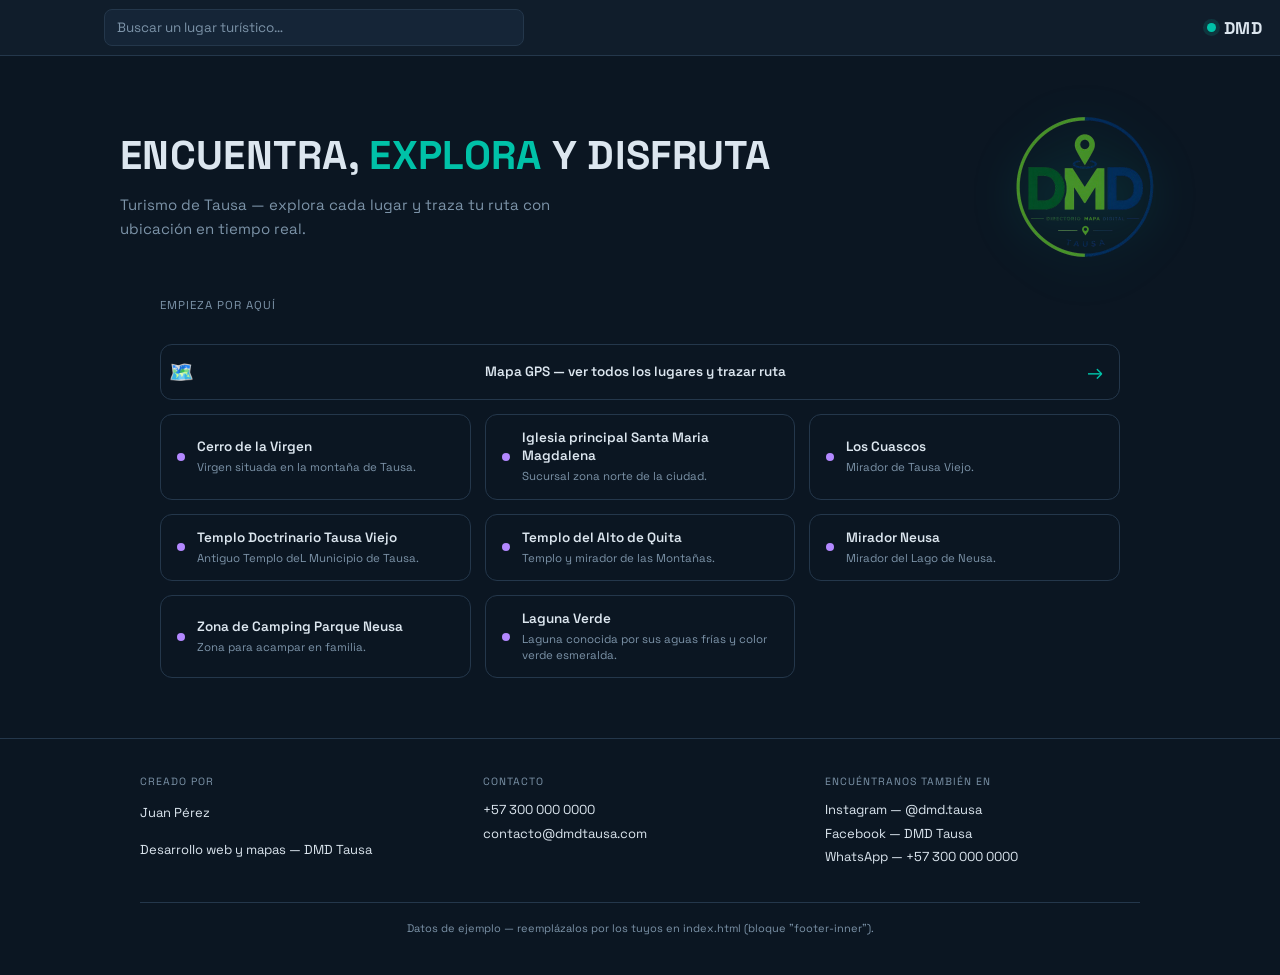
==== index.html @ 7e91a720 "Initial commit" ====
<!DOCTYPE html>
<html lang="es">
<head>
<meta charset="UTF-8">
<meta name="viewport" content="width=device-width, initial-scale=1.0">
<title>DMD — Turismo Tausa</title>
<link rel="preconnect" href="https://fonts.googleapis.com">
<link href="https://fonts.googleapis.com/css2?family=Space+Grotesk:wght@400;500;600;700;800&family=JetBrains+Mono:wght@400;500;700&display=swap" rel="stylesheet">
<link rel="stylesheet" href="site.css">
<style>
  body{ overflow-x:hidden; }

  /* ---------- HERO ---------- */
  .hero{
    max-width:1080px;
    margin:0 auto;
    padding:56px 20px 36px 20px;
    display:flex;
    align-items:center;
    justify-content:space-between;
    gap:40px;
  }
  .hero-text{ flex:1; min-width:0; }
  .hero-text h1{
    font-size:40px;
    font-weight:800;
    line-height:1.15;
    letter-spacing:0.3px;
    margin:0 0 14px 0;
  }
  .hero-text h1 .accent{ color:var(--accent); }
  .hero-text p{
    color:var(--fg-dim);
    font-size:15px;
    line-height:1.6;
    margin:0;
    max-width:480px;
  }
  .hero-logo{
    flex:0 0 auto;
    display:flex;
    align-items:center;
    justify-content:center;
  }
  .hero-logo img{
    width:150px;
    height:150px;
    object-fit:contain;
    filter:drop-shadow(0 8px 24px rgba(0,194,168,0.20));
  }

  @media (max-width: 700px){
    .hero{ flex-direction:column; text-align:center; padding-top:36px; gap:20px; }
    .hero-text p{ max-width:none; }
    .hero-text h1{ font-size:30px; }
    .hero-logo img{ width:110px; height:110px; }
  }

  /* ---------- section title ---------- */
  .section-title{
    max-width:1000px;
    margin:0 auto;
    padding:0 20px;
    font-size:11.5px;
    text-transform:uppercase;
    letter-spacing:1px;
    color:var(--fg-dim);
  }

  /* ---------- grid de botones ---------- */
  .home-grid{
    max-width:1000px;
    margin:32px auto 60px auto;
    padding:0 20px;
    display:grid;
    grid-template-columns:repeat(auto-fill, minmax(230px, 1fr));
    gap:14px;
  }

  /* botón del mapa — sin cambios de estilo */
  .map-card{
    grid-column:1 / -1;
    display:flex;
    align-items:center;
    justify-content:space-between;
    gap:16px;
    background:linear-gradient(135deg, rgba(0,194,168,0.14), rgba(62,139,255,0.10));
    border:1px solid var(--accent);
    border-radius:14px;
    padding:18px;
    text-decoration:none;
    color:var(--fg);
    transition:border-color 0.15s ease, transform 0.15s ease;
  }
  .map-card:hover{ transform:translateY(-2px); }
  .map-card .icon{
    width:44px;height:44px;
    border-radius:10px;
    background:rgba(0,194,168,0.18);
    color:var(--accent);
    display:flex;align-items:center;justify-content:center;
    font-size:20px;
    flex:0 0 auto;
  }
  .map-card .name{ font-weight:600; font-size:16px; }
  .map-card .arrow{ color:var(--accent); font-size:20px; flex:0 0 auto; }

  /* botones de lugar — más minimalistas y elegantes, nombre completo sin recortar */
  .place-card{
    display:flex;
    align-items:center;
    gap:12px;
    text-align:left;
    background:transparent;
    border:1px solid var(--line);
    border-radius:12px;
    padding:14px 16px;
    text-decoration:none;
    color:var(--fg);
    cursor:pointer;
    transition:border-color 0.15s ease, background 0.15s ease;
  }
  .place-card:hover{ border-color:var(--place); background:var(--panel); }
  .place-card .icon{
    width:8px;height:8px;
    border-radius:50%;
    background:var(--place);
    flex:0 0 auto;
  }
  .place-card .text{ min-width:0; }
  .place-card .name{
    display:block;
    font-weight:600;
    font-size:13.5px;
    line-height:1.35;
    white-space:normal;      /* nunca se corta el nombre */
    word-break:break-word;
  }
  .place-card .desc{
    display:block;
    font-size:11.5px;
    color:var(--fg-dim);
    line-height:1.4;
    margin-top:3px;
  }

  /* ---------- pie de página: contacto ---------- */
  .site-footer{
    border-top:1px solid var(--line);
    padding:36px 20px 40px 20px;
  }
  .footer-inner{
    max-width:1000px;
    margin:0 auto;
    display:grid;
    grid-template-columns:repeat(auto-fit, minmax(200px, 1fr));
    gap:28px;
  }
  .footer-block .footer-title{
    font-size:10.5px;
    text-transform:uppercase;
    letter-spacing:1px;
    color:var(--fg-dim);
    margin-bottom:10px;
  }
  .footer-block p, .footer-block a{
    font-size:13px;
    color:var(--fg);
    line-height:1.8;
    text-decoration:none;
    display:block;
  }
  .footer-block a:hover{ color:var(--accent); }
  .footer-note{
    max-width:1000px;
    margin:28px auto 0 auto;
    padding-top:18px;
    border-top:1px solid var(--line);
    font-size:11px;
    color:var(--fg-dim);
    text-align:center;
  }
</style>
</head>
<body>

<header class="site-topbar">
  <span style="width:70px;"></span>
  <div class="site-search">
    <input type="text" id="topSearchInput" placeholder="Buscar un lugar turístico…" autocomplete="off">
    <ul id="topSearchResults"></ul>
  </div>
  <div class="site-brand"><span class="dot"></span>DMD</div>
</header>

<div class="hero">
  <div class="hero-text">
    <h1>ENCUENTRA, <span class="accent">EXPLORA</span> Y DISFRUTA</h1>
    <p>Turismo de Tausa — explora cada lugar y traza tu ruta con ubicación en tiempo real.</p>
  </div>
  <div class="hero-logo">
    <img src="logo-dmd.png" alt="Logo DMD — Directorio Mapa Digital, Tausa">
  </div>
</div>

<div class="section-title">Empieza por aquí</div>
<div class="home-grid">
  <a class="place-card map-card" href="mapa.html">
    <span class="icon">🗺️</span>
    <span class="name">Mapa GPS — ver todos los lugares y trazar ruta</span>
    <span class="arrow">→</span>
  </a>

  <div id="placeCardsWrap" style="display:contents;"></div>
</div>

<footer class="site-footer">
  <div class="footer-inner">
    <div class="footer-block">
      <div class="footer-title">Creado por</div>
      <p>Juan Pérez</p>
      <p>Desarrollo web y mapas — DMD Tausa</p>
    </div>
    <div class="footer-block">
      <div class="footer-title">Contacto</div>
      <a href="tel:+573000000000">+57 300 000 0000</a>
      <a href="mailto:contacto@dmdtausa.com">contacto@dmdtausa.com</a>
    </div>
    <div class="footer-block">
      <div class="footer-title">Encuéntranos también en</div>
      <a href="https://instagram.com/dmd.tausa" target="_blank" rel="noopener">Instagram — @dmd.tausa</a>
      <a href="https://facebook.com/dmdtausa" target="_blank" rel="noopener">Facebook — DMD Tausa</a>
      <a href="https://wa.me/573000000000" target="_blank" rel="noopener">WhatsApp — +57 300 000 0000</a>
    </div>
  </div>
  <div class="footer-note">Datos de ejemplo — reemplázalos por los tuyos en index.html (bloque "footer-inner").</div>
</footer>

<script src="site-data.js"></script>
<script src="topsearch.js"></script>
<script>
  const wrap = document.getElementById('placeCardsWrap');
  PLACES.forEach(function(place){
    const a = document.createElement('a');
    a.className = 'place-card';
    a.href = 'lugar.html?p=' + place.slug;
    a.innerHTML =
      '<span class="icon"></span>' +
      '<span class="text">' +
        '<span class="name">' + place.name + '</span>' +
        '<span class="desc">' + (place.desc || '') + '</span>' +
      '</span>';
    wrap.appendChild(a);
  });
</script>
</body>
</html>
---- site.css ----
/* =====================================================================
   site.css — ESTILOS COMPARTIDOS DEL SITIO
   Usados por index.html, lugar.html y mapa.html. Los estilos propios de
   cada página (el mapa, la galería, el panel de administrador) viven en
   el <style> de cada archivo — aquí solo lo que se repite en todas.
   ===================================================================== */

:root{
  --ink:#0B1622;
  --panel:#101D2B;
  --panel-2:#152537;
  --line:#24374B;
  --paper:#E9EDF1;
  --fg:#DCE6EF;
  --fg-dim:#7C93A8;
  --accent:#00C2A8;      /* ruta / acento principal */
  --accent-2:#FFB020;    /* destino / advertencia */
  --live:#3E8BFF;        /* posición en vivo */
  --place:#B388FF;       /* lugares propios (definidos por el administrador) */
  --danger:#FF5D5D;
  --radius:10px;
}
*{box-sizing:border-box;}
html,body{height:100%;margin:0;}
body{
  font-family:'Space Grotesk', sans-serif;
  background:var(--ink);
  color:var(--fg);
}
::-webkit-scrollbar{width:8px;}
::-webkit-scrollbar-thumb{background:var(--line);border-radius:4px;}

/* ---------- barra superior compartida ---------- */
.site-topbar{
  display:flex;
  align-items:center;
  gap:16px;
  height:56px;
  min-height:56px;
  padding:0 18px;
  background:var(--panel);
  border-bottom:1px solid var(--line);
  position:relative;
  z-index:2500;
}
.site-back{
  color:var(--fg-dim);
  text-decoration:none;
  font-size:13px;
  font-weight:500;
  white-space:nowrap;
  padding:6px 10px;
  border-radius:8px;
  border:1px solid var(--line);
  transition:border-color 0.15s ease, color 0.15s ease;
}
.site-back:hover{border-color:var(--accent);color:var(--accent);}

.site-search{
  flex:1;
  max-width:420px;
  position:relative;
}
.site-search input{
  width:100%;
  background:var(--panel-2);
  border:1px solid var(--line);
  color:var(--fg);
  padding:9px 12px;
  border-radius:8px;
  font-family:'Space Grotesk', sans-serif;
  font-size:13.5px;
  outline:none;
}
.site-search input::placeholder{color:var(--fg-dim);}
.site-search input:focus{border-color:var(--accent);}
.site-search ul{
  display:none;
  list-style:none;
  margin:6px 0 0 0;
  padding:6px;
  position:absolute;
  top:100%;
  left:0;
  right:0;
  background:var(--panel);
  border:1px solid var(--line);
  border-radius:10px;
  box-shadow:0 10px 30px rgba(0,0,0,0.45);
  max-height:280px;
  overflow-y:auto;
}
.site-search ul.open{display:block;}
.site-search li{
  padding:9px 10px;
  border-radius:7px;
  cursor:pointer;
  font-size:13px;
  color:var(--fg);
}
.site-search li:hover, .site-search li.active{background:var(--panel-2);color:var(--accent);}
.site-search .empty{color:var(--fg-dim);cursor:default;}
.site-search .empty:hover{background:none;color:var(--fg-dim);}

.site-brand{
  margin-left:auto;
  display:flex;
  align-items:center;
  gap:8px;
  font-weight:700;
  font-size:17px;
  letter-spacing:0.5px;
  white-space:nowrap;
}
.site-brand .dot{
  width:9px;height:9px;border-radius:50%;
  background:var(--accent);
  box-shadow:0 0 0 4px rgba(0,194,168,0.15);
}

/* ---------- botones genéricos compartidos ---------- */
.btn{
  border:none;
  border-radius:9px;
  font-weight:600;
  font-size:13.5px;
  cursor:pointer;
  font-family:'Space Grotesk', sans-serif;
  padding:11px 18px;
}
.btn-primary{background:var(--accent);color:#04211C;}
.btn-primary:hover{filter:brightness(1.08);}
.btn-place{background:var(--place);color:#1B0E33;}
.btn-place:hover{filter:brightness(1.08);}
.btn-outline{background:transparent;border:1px solid var(--line);color:var(--fg);}
.btn-outline:hover{border-color:var(--accent);color:var(--accent);}

/* =====================================================================
   MODAL COMPARTIR (link + QR) — usado en mapa.html y lugar.html
   ===================================================================== */
#shareModalOverlay{
  display:none;
  position:fixed;
  inset:0;
  background:rgba(6,11,17,0.72);
  z-index:3000;
  align-items:center;
  justify-content:center;
  padding:24px;
}
#shareModalOverlay.open{display:flex;}
#shareModal{
  background:var(--panel);
  border:1px solid var(--line);
  border-radius:14px;
  max-width:320px;
  width:100%;
  padding:22px;
  position:relative;
  text-align:center;
}
#shareModalClose{
  position:absolute;
  top:10px; right:10px;
  background:transparent;
  border:1px solid var(--line);
  color:var(--fg);
  width:28px;height:28px;
  border-radius:50%;
  cursor:pointer;
  font-size:13px;
}
#shareModalClose:hover{border-color:var(--danger);color:var(--danger);}
#shareTitle{margin:0 0 16px 0;font-size:15px;color:var(--fg);}
#shareQrCanvas{
  border-radius:8px;
  margin:0 auto 16px auto;
  display:block;
  background:#fff;
  padding:8px;
}
#shareLinkRow{display:flex;gap:6px;}
#shareLinkInput{
  flex:1;
  min-width:0;
  background:var(--panel-2);
  border:1px solid var(--line);
  color:var(--fg-dim);
  padding:9px 10px;
  border-radius:8px;
  font-family:'JetBrains Mono', monospace;
  font-size:11px;
}
#shareCopyBtn{
  background:var(--accent);
  color:#04211C;
  border:none;
  padding:0 14px;
  border-radius:8px;
  font-weight:600;
  font-size:12.5px;
  cursor:pointer;
}
#shareCopiedMsg{
  margin:10px 0 0 0;
  font-size:12px;
  color:var(--accent);
  opacity:0;
  transition:opacity 0.2s ease;
}
#shareCopiedMsg.show{opacity:1;}
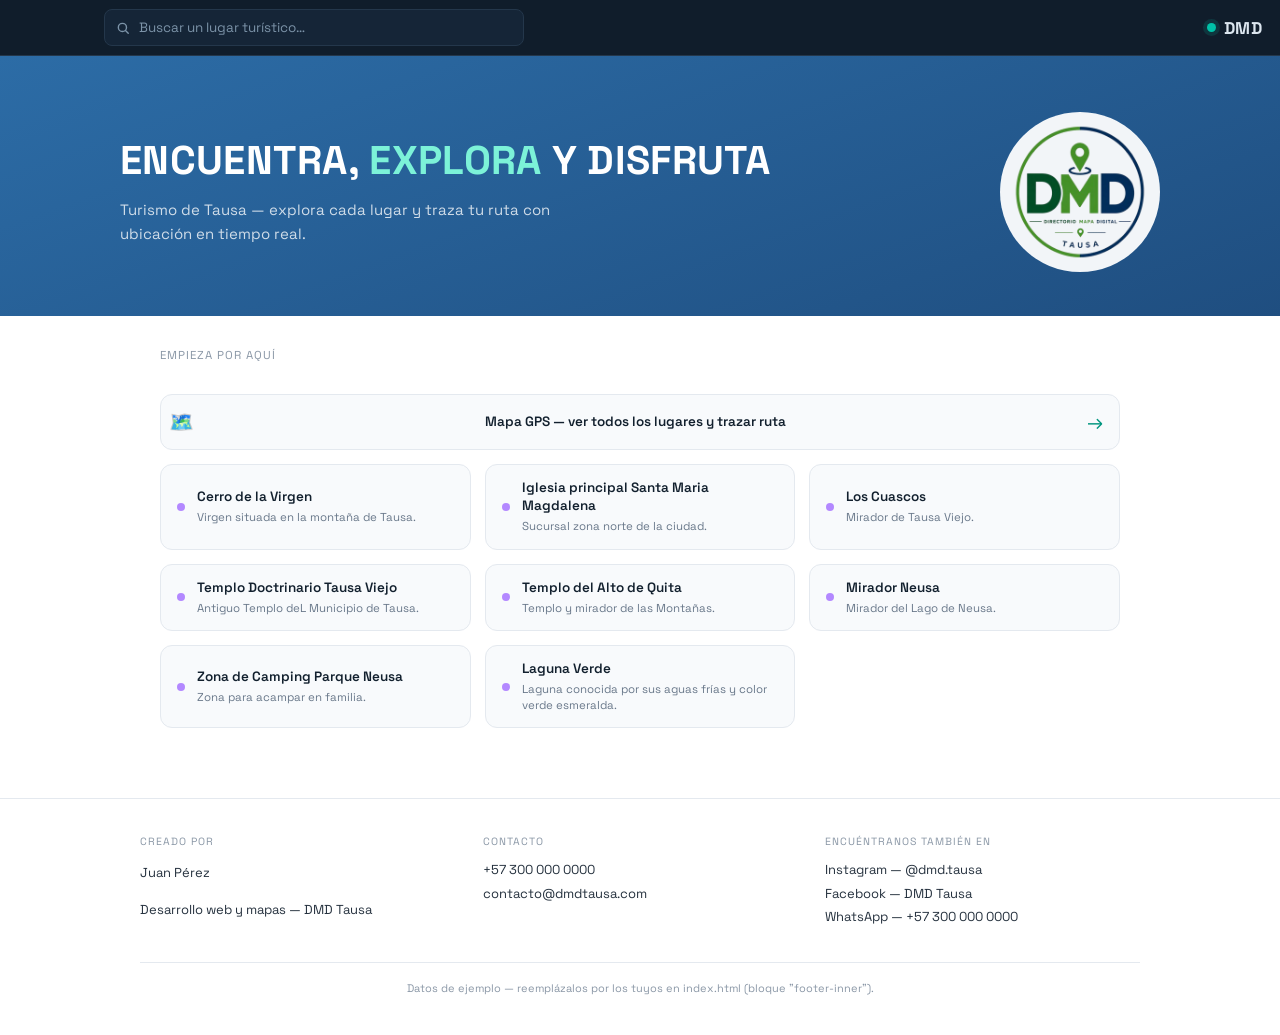
==== commit cd4f4c47: "ajusto colores del logo y del inicio" ====
--- a/index.html
+++ b/index.html
@@ -8,13 +8,16 @@
 <link href="https://fonts.googleapis.com/css2?family=Space+Grotesk:wght@400;500;600;700;800&family=JetBrains+Mono:wght@400;500;700&display=swap" rel="stylesheet">
 <link rel="stylesheet" href="site.css">
 <style>
-  body{ overflow-x:hidden; }
-
-  /* ---------- HERO ---------- */
+  body{ overflow-x:hidden; background:#FFFFFF; }
+
+  /* ---------- HERO (franja azul, no muy oscura, para que el logo se lea bien) ---------- */
+  .hero-band{
+    background:linear-gradient(160deg, #2C6CA6, #1F4E80);
+  }
   .hero{
     max-width:1080px;
     margin:0 auto;
-    padding:56px 20px 36px 20px;
+    padding:56px 20px 44px 20px;
     display:flex;
     align-items:center;
     justify-content:space-between;
@@ -27,10 +30,11 @@
     line-height:1.15;
     letter-spacing:0.3px;
     margin:0 0 14px 0;
-  }
-  .hero-text h1 .accent{ color:var(--accent); }
+    color:#FFFFFF;
+  }
+  .hero-text h1 .accent{ color:#7CF2D8; }
   .hero-text p{
-    color:var(--fg-dim);
+    color:rgba(255,255,255,0.78);
     font-size:15px;
     line-height:1.6;
     margin:0;
@@ -41,30 +45,39 @@
     display:flex;
     align-items:center;
     justify-content:center;
+    background:rgba(255,255,255,0.94);
+    border-radius:50%;
+    padding:10px;
   }
   .hero-logo img{
-    width:150px;
-    height:150px;
+    width:140px;
+    height:140px;
     object-fit:contain;
-    filter:drop-shadow(0 8px 24px rgba(0,194,168,0.20));
+    display:block;
   }
 
   @media (max-width: 700px){
     .hero{ flex-direction:column; text-align:center; padding-top:36px; gap:20px; }
     .hero-text p{ max-width:none; }
     .hero-text h1{ font-size:30px; }
-    .hero-logo img{ width:110px; height:110px; }
+    .hero-logo img{ width:104px; height:104px; }
+  }
+
+  /* ---------- sección blanca: título + botones ---------- */
+  .content-wrap{
+    background:#FFFFFF;
+    padding-bottom:10px;
   }
 
   /* ---------- section title ---------- */
   .section-title{
     max-width:1000px;
     margin:0 auto;
-    padding:0 20px;
+    padding:32px 20px 0 20px;
     font-size:11.5px;
     text-transform:uppercase;
     letter-spacing:1px;
-    color:var(--fg-dim);
+    color:#8A97A6;
   }
 
   /* ---------- grid de botones ---------- */
@@ -77,33 +90,33 @@
     gap:14px;
   }
 
-  /* botón del mapa — sin cambios de estilo */
+  /* botón del mapa — mismo estilo, ajustado a fondo blanco */
   .map-card{
     grid-column:1 / -1;
     display:flex;
     align-items:center;
     justify-content:space-between;
     gap:16px;
-    background:linear-gradient(135deg, rgba(0,194,168,0.14), rgba(62,139,255,0.10));
+    background:linear-gradient(135deg, rgba(0,194,168,0.10), rgba(44,108,166,0.08));
     border:1px solid var(--accent);
     border-radius:14px;
     padding:18px;
     text-decoration:none;
-    color:var(--fg);
+    color:#0B1622;
     transition:border-color 0.15s ease, transform 0.15s ease;
   }
   .map-card:hover{ transform:translateY(-2px); }
   .map-card .icon{
     width:44px;height:44px;
     border-radius:10px;
-    background:rgba(0,194,168,0.18);
-    color:var(--accent);
+    background:rgba(0,194,168,0.16);
+    color:#00967F;
     display:flex;align-items:center;justify-content:center;
     font-size:20px;
     flex:0 0 auto;
   }
   .map-card .name{ font-weight:600; font-size:16px; }
-  .map-card .arrow{ color:var(--accent); font-size:20px; flex:0 0 auto; }
+  .map-card .arrow{ color:#00967F; font-size:20px; flex:0 0 auto; }
 
   /* botones de lugar — más minimalistas y elegantes, nombre completo sin recortar */
   .place-card{
@@ -111,16 +124,16 @@
     align-items:center;
     gap:12px;
     text-align:left;
-    background:transparent;
-    border:1px solid var(--line);
+    background:#F8FAFC;
+    border:1px solid #E4E9EF;
     border-radius:12px;
     padding:14px 16px;
     text-decoration:none;
-    color:var(--fg);
+    color:#12202E;
     cursor:pointer;
-    transition:border-color 0.15s ease, background 0.15s ease;
-  }
-  .place-card:hover{ border-color:var(--place); background:var(--panel); }
+    transition:border-color 0.15s ease, background 0.15s ease, box-shadow 0.15s ease;
+  }
+  .place-card:hover{ border-color:var(--place); background:#FFFFFF; box-shadow:0 4px 16px rgba(20,30,45,0.08); }
   .place-card .icon{
     width:8px;height:8px;
     border-radius:50%;
@@ -139,14 +152,15 @@
   .place-card .desc{
     display:block;
     font-size:11.5px;
-    color:var(--fg-dim);
+    color:#69788A;
     line-height:1.4;
     margin-top:3px;
   }
 
   /* ---------- pie de página: contacto ---------- */
   .site-footer{
-    border-top:1px solid var(--line);
+    background:#FFFFFF;
+    border-top:1px solid #E4E9EF;
     padding:36px 20px 40px 20px;
   }
   .footer-inner{
@@ -160,24 +174,24 @@
     font-size:10.5px;
     text-transform:uppercase;
     letter-spacing:1px;
-    color:var(--fg-dim);
+    color:#8A97A6;
     margin-bottom:10px;
   }
   .footer-block p, .footer-block a{
     font-size:13px;
-    color:var(--fg);
+    color:#25313E;
     line-height:1.8;
     text-decoration:none;
     display:block;
   }
-  .footer-block a:hover{ color:var(--accent); }
+  .footer-block a:hover{ color:#1F4E80; }
   .footer-note{
     max-width:1000px;
     margin:28px auto 0 auto;
     padding-top:18px;
-    border-top:1px solid var(--line);
+    border-top:1px solid #E4E9EF;
     font-size:11px;
-    color:var(--fg-dim);
+    color:#8A97A6;
     text-align:center;
   }
 </style>
@@ -193,6 +207,7 @@
   <div class="site-brand"><span class="dot"></span>DMD</div>
 </header>
 
+<div class="hero-band">
 <div class="hero">
   <div class="hero-text">
     <h1>ENCUENTRA, <span class="accent">EXPLORA</span> Y DISFRUTA</h1>
@@ -202,7 +217,9 @@
     <img src="logo-dmd.png" alt="Logo DMD — Directorio Mapa Digital, Tausa">
   </div>
 </div>
-
+</div>
+
+<div class="content-wrap">
 <div class="section-title">Empieza por aquí</div>
 <div class="home-grid">
   <a class="place-card map-card" href="mapa.html">
@@ -212,6 +229,7 @@
   </a>
 
   <div id="placeCardsWrap" style="display:contents;"></div>
+</div>
 </div>
 
 <footer class="site-footer">
--- a/site.css
+++ b/site.css
@@ -61,12 +61,26 @@
   max-width:420px;
   position:relative;
 }
+.site-search::before{
+  content:'';
+  position:absolute;
+  left:12px;
+  top:50%;
+  width:14px;
+  height:14px;
+  transform:translateY(-50%);
+  background-color:var(--fg-dim);
+  -webkit-mask:url("data:image/svg+xml;utf8,<svg xmlns='http://www.w3.org/2000/svg' viewBox='0 0 24 24' fill='none' stroke='black' stroke-width='2.4' stroke-linecap='round' stroke-linejoin='round'><circle cx='11' cy='11' r='7'/><line x1='21' y1='21' x2='16.65' y2='16.65'/></svg>") center / contain no-repeat;
+  mask:url("data:image/svg+xml;utf8,<svg xmlns='http://www.w3.org/2000/svg' viewBox='0 0 24 24' fill='none' stroke='black' stroke-width='2.4' stroke-linecap='round' stroke-linejoin='round'><circle cx='11' cy='11' r='7'/><line x1='21' y1='21' x2='16.65' y2='16.65'/></svg>") center / contain no-repeat;
+  pointer-events:none;
+  z-index:1;
+}
 .site-search input{
   width:100%;
   background:var(--panel-2);
   border:1px solid var(--line);
   color:var(--fg);
-  padding:9px 12px;
+  padding:9px 12px 9px 34px;
   border-radius:8px;
   font-family:'Space Grotesk', sans-serif;
   font-size:13.5px;
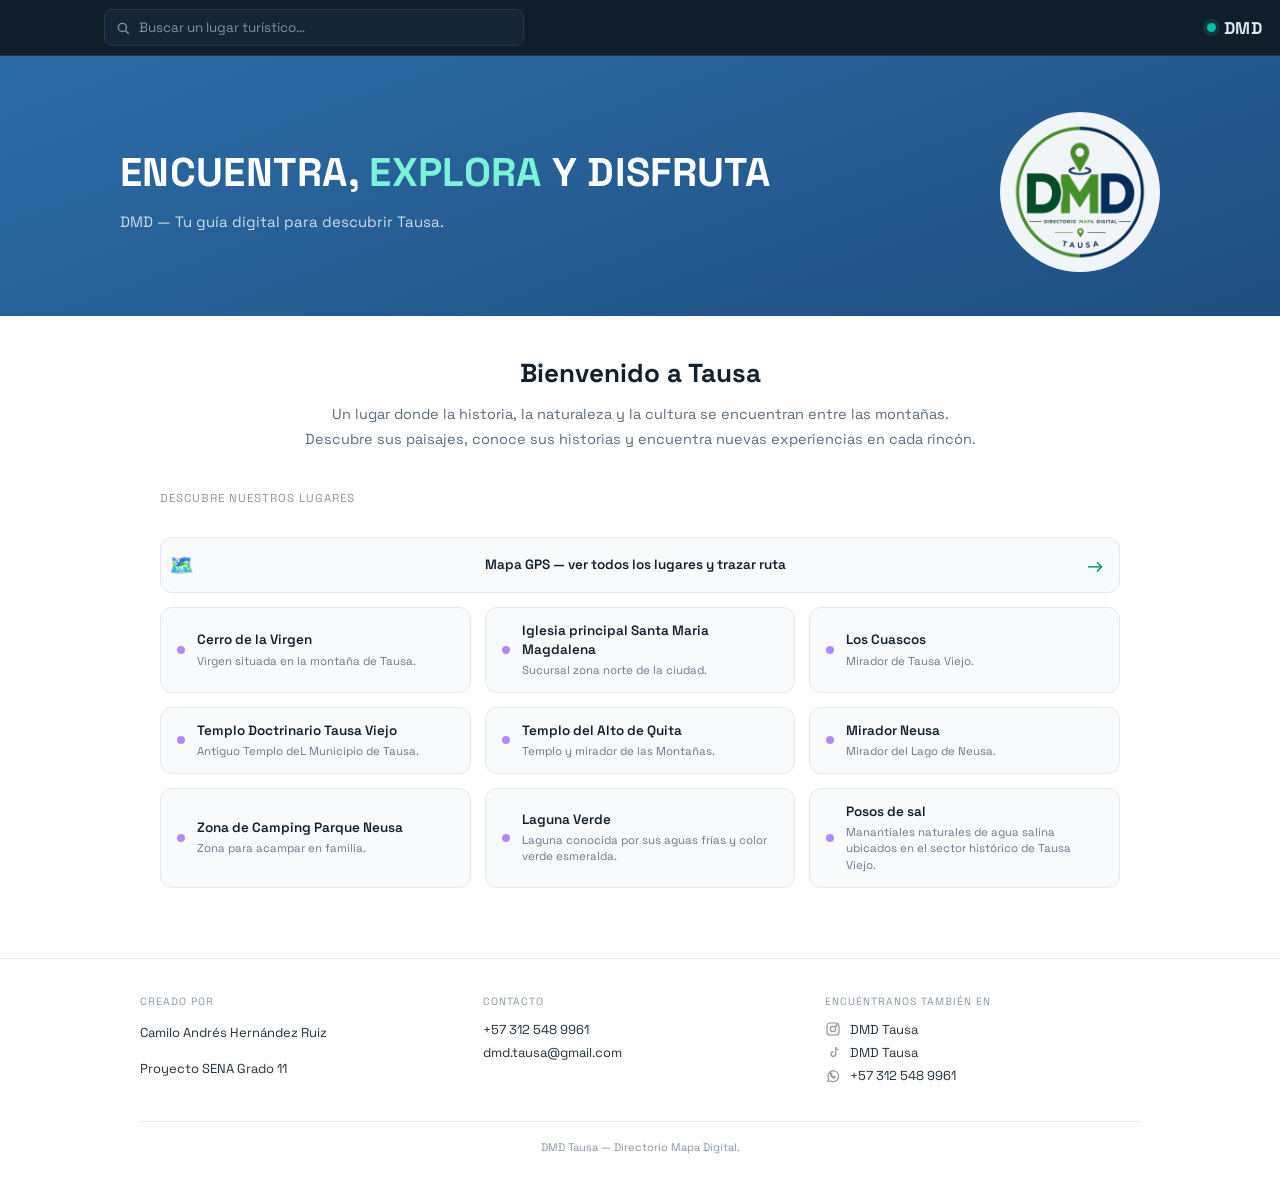
==== commit 1b3cfa93: "Update index.html" ====
--- a/index.html
+++ b/index.html
@@ -69,6 +69,25 @@
     padding-bottom:10px;
   }
 
+  .welcome-block{
+    max-width:720px;
+    margin:0 auto;
+    padding:40px 20px 8px 20px;
+    text-align:center;
+  }
+  .welcome-block h2{
+    margin:0 0 12px 0;
+    font-size:26px;
+    font-weight:700;
+    color:#12202E;
+  }
+  .welcome-block p{
+    margin:0;
+    font-size:14.5px;
+    line-height:1.7;
+    color:#5B6B7C;
+  }
+
   /* ---------- section title ---------- */
   .section-title{
     max-width:1000px;
@@ -182,9 +201,19 @@
     color:#25313E;
     line-height:1.8;
     text-decoration:none;
-    display:block;
+    display:flex;
+    align-items:center;
+    gap:9px;
+  }
+  .footer-block a svg{
+    width:16px;
+    height:16px;
+    flex:0 0 auto;
+    color:#8A97A6;
+    transition:color 0.15s ease;
   }
   .footer-block a:hover{ color:#1F4E80; }
+  .footer-block a:hover svg{ color:#1F4E80; }
   .footer-note{
     max-width:1000px;
     margin:28px auto 0 auto;
@@ -211,7 +240,7 @@
 <div class="hero">
   <div class="hero-text">
     <h1>ENCUENTRA, <span class="accent">EXPLORA</span> Y DISFRUTA</h1>
-    <p>Turismo de Tausa — explora cada lugar y traza tu ruta con ubicación en tiempo real.</p>
+    <p>DMD — Tu guía digital para descubrir Tausa.</p>
   </div>
   <div class="hero-logo">
     <img src="logo-dmd.png" alt="Logo DMD — Directorio Mapa Digital, Tausa">
@@ -220,7 +249,11 @@
 </div>
 
 <div class="content-wrap">
-<div class="section-title">Empieza por aquí</div>
+<div class="welcome-block">
+  <h2>Bienvenido a Tausa</h2>
+  <p>Un lugar donde la historia, la naturaleza y la cultura se encuentran entre las montañas. Descubre sus paisajes, conoce sus historias y encuentra nuevas experiencias en cada rincón.</p>
+</div>
+<div class="section-title">Descubre nuestros lugares</div>
 <div class="home-grid">
   <a class="place-card map-card" href="mapa.html">
     <span class="icon">🗺️</span>
@@ -236,22 +269,31 @@
   <div class="footer-inner">
     <div class="footer-block">
       <div class="footer-title">Creado por</div>
-      <p>Juan Pérez</p>
-      <p>Desarrollo web y mapas — DMD Tausa</p>
+      <p>Camilo Andrés Hernández Ruiz</p>
+      <p>Proyecto SENA Grado 11</p>
     </div>
     <div class="footer-block">
       <div class="footer-title">Contacto</div>
-      <a href="tel:+573000000000">+57 300 000 0000</a>
-      <a href="mailto:contacto@dmdtausa.com">contacto@dmdtausa.com</a>
+      <a href="tel:+573125489961">+57 312 548 9961</a>
+      <a href="mailto:dmd.tausa@gmail.com">dmd.tausa@gmail.com</a>
     </div>
     <div class="footer-block">
       <div class="footer-title">Encuéntranos también en</div>
-      <a href="https://instagram.com/dmd.tausa" target="_blank" rel="noopener">Instagram — @dmd.tausa</a>
-      <a href="https://facebook.com/dmdtausa" target="_blank" rel="noopener">Facebook — DMD Tausa</a>
-      <a href="https://wa.me/573000000000" target="_blank" rel="noopener">WhatsApp — +57 300 000 0000</a>
+      <a href="https://instagram.com/dmd.tausa" target="_blank" rel="noopener">
+        <svg viewBox="0 0 24 24" fill="none" stroke="currentColor" stroke-width="1.8"><rect x="3" y="3" width="18" height="18" rx="5"/><circle cx="12" cy="12" r="4"/><circle cx="17.2" cy="6.8" r="1"/></svg>
+        DMD Tausa
+      </a>
+      <a href="https://www.tiktok.com/@dmd.tausa" target="_blank" rel="noopener">
+        <svg viewBox="0 0 24 24" fill="none" stroke="currentColor" stroke-width="1.8"><path d="M16 3v10.5a3.5 3.5 0 1 1-3.5-3.5"/><path d="M16 3c.4 2.2 2 4 4.5 4.3"/></svg>
+        DMD Tausa
+      </a>
+      <a href="https://wa.me/573125489961" target="_blank" rel="noopener">
+        <svg viewBox="0 0 24 24" fill="none" stroke="currentColor" stroke-width="1.8"><path d="M4 20l1.4-4A8 8 0 1 1 9 19.5z"/><path d="M8.5 9.5c0 3 2.6 5.6 5.6 5.6.6 0 1-.1 1-.6v-1.1c0-.3-.2-.5-.5-.6l-1.7-.4c-.2 0-.4 0-.5.2l-.4.6c-1-.5-1.9-1.3-2.4-2.4l.6-.4c.2-.1.2-.3.2-.5l-.4-1.7c0-.3-.3-.5-.6-.5H8.6c-.3 0-.6.4-.6 1z"/></svg>
+        +57 312 548 9961
+      </a>
     </div>
   </div>
-  <div class="footer-note">Datos de ejemplo — reemplázalos por los tuyos en index.html (bloque "footer-inner").</div>
+  <div class="footer-note">DMD Tausa — Directorio Mapa Digital.</div>
 </footer>
 
 <script src="site-data.js"></script>
--- a/site.css
+++ b/site.css
@@ -141,6 +141,8 @@
   cursor:pointer;
   font-family:'Space Grotesk', sans-serif;
   padding:11px 18px;
+  text-decoration:none;
+  display:inline-block;
 }
 .btn-primary{background:var(--accent);color:#04211C;}
 .btn-primary:hover{filter:brightness(1.08);}
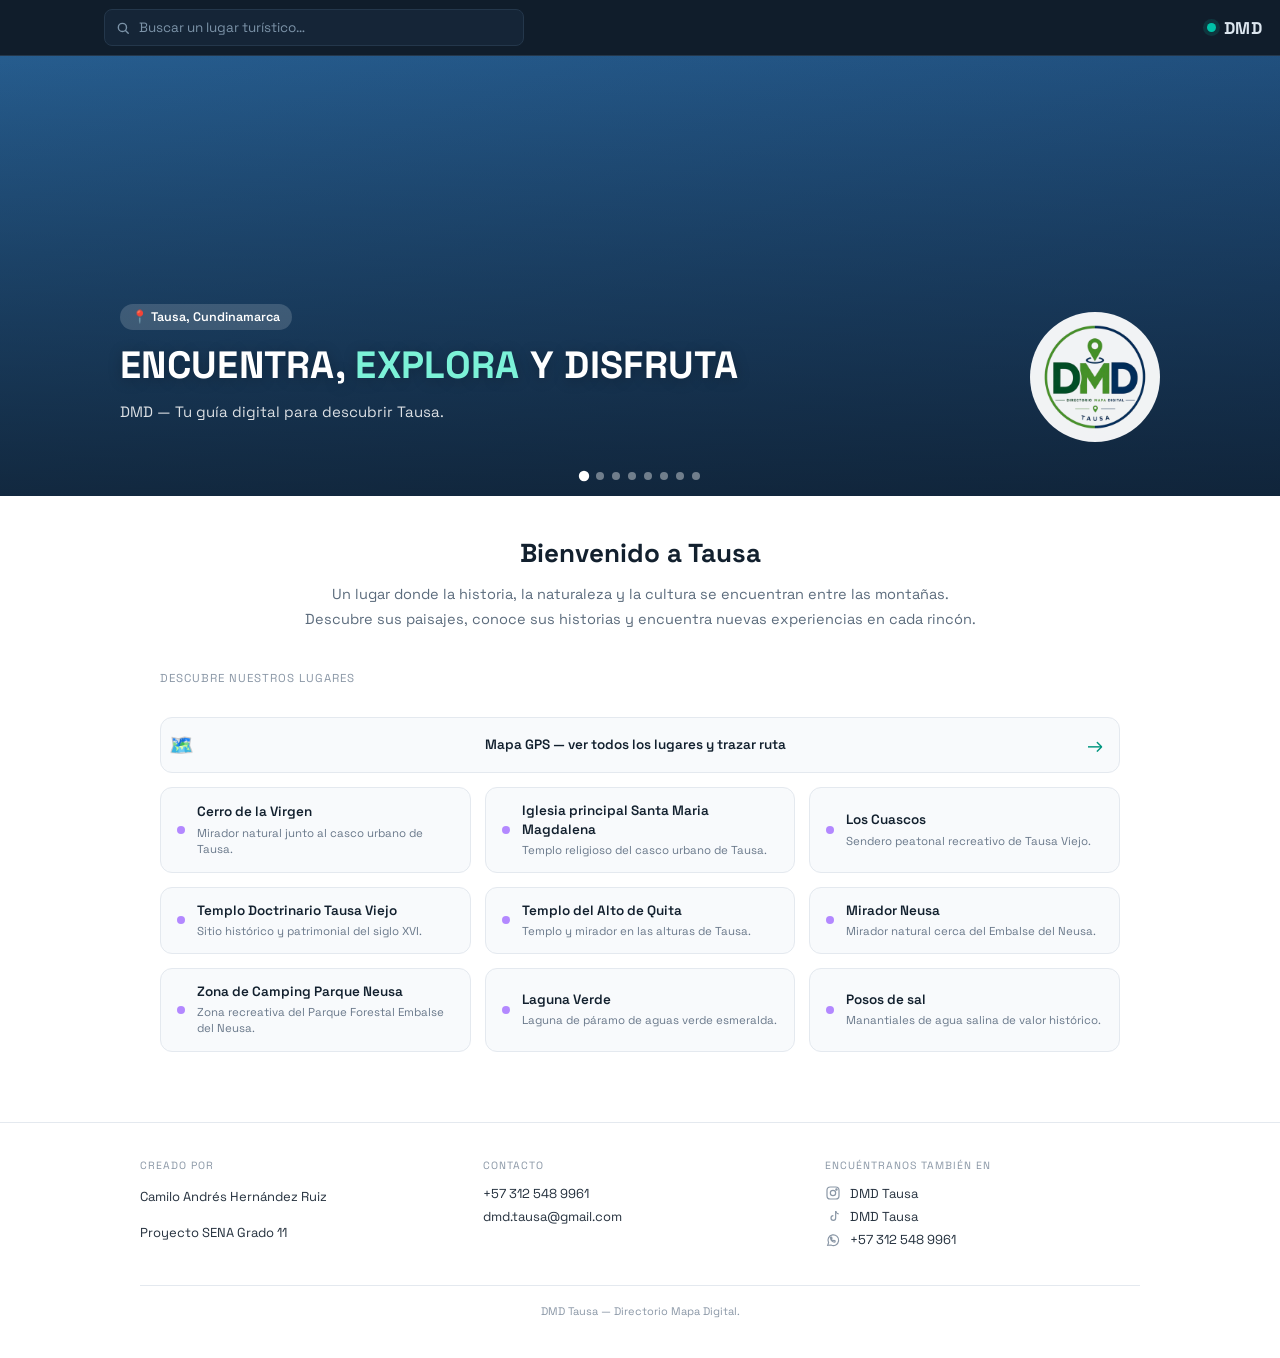
==== commit 196e5cde: "Update index.html" ====
--- a/index.html
+++ b/index.html
@@ -10,36 +10,74 @@
 <style>
   body{ overflow-x:hidden; background:#FFFFFF; }
 
-  /* ---------- HERO (franja azul, no muy oscura, para que el logo se lea bien) ---------- */
-  .hero-band{
+  /* ---------- HERO — carrusel de fotos que rota solo ---------- */
+  .hero-slider{
+    position:relative;
+    min-height:440px;
+    overflow:hidden;
     background:linear-gradient(160deg, #2C6CA6, #1F4E80);
   }
-  .hero{
+  .hero-slide{
+    position:absolute; inset:0;
+    background-size:cover;
+    background-position:center;
+    opacity:0;
+    transition:opacity 1.1s ease;
+  }
+  .hero-slide.active{ opacity:1; }
+  .hero-slide-intro{ background-image:none !important; background:linear-gradient(160deg, #2C6CA6, #1F4E80); }
+  .hero-slider-overlay{
+    position:absolute; inset:0;
+    background:linear-gradient(180deg, rgba(11,22,34,0.18) 0%, rgba(11,22,34,0.74) 100%);
+    pointer-events:none;
+  }
+  .hero-slider-inner{
+    position:relative;
     max-width:1080px;
+    min-height:440px;
     margin:0 auto;
-    padding:56px 20px 44px 20px;
-    display:flex;
-    align-items:center;
+    padding:56px 20px 54px 20px;
+    display:flex;
+    align-items:flex-end;
     justify-content:space-between;
     gap:40px;
   }
-  .hero-text{ flex:1; min-width:0; }
-  .hero-text h1{
-    font-size:40px;
+  .hero-slider-text{ flex:1; min-width:0; }
+  .hero-tag{
+    display:inline-flex; align-items:center; gap:6px;
+    font-size:12.5px; font-weight:600; color:#fff;
+    background:rgba(255,255,255,0.16);
+    padding:5px 12px; border-radius:20px;
+    margin-bottom:14px;
+  }
+  .hero-slider-text h1{
+    font-size:38px;
     font-weight:800;
     line-height:1.15;
     letter-spacing:0.3px;
-    margin:0 0 14px 0;
+    margin:0 0 12px 0;
     color:#FFFFFF;
-  }
-  .hero-text h1 .accent{ color:#7CF2D8; }
-  .hero-text p{
-    color:rgba(255,255,255,0.78);
+    text-shadow:0 2px 14px rgba(0,0,0,0.25);
+  }
+  .hero-slider-text h1 .accent{ color:#7CF2D8; }
+  .hero-slider-text p{
+    color:rgba(255,255,255,0.85);
     font-size:15px;
     line-height:1.6;
-    margin:0;
+    margin:0 0 18px 0;
     max-width:480px;
   }
+  .hero-explore-btn{
+    background:#00C2A8;
+    color:#04211C;
+    font-weight:700;
+    padding:11px 20px;
+    border-radius:9px;
+    text-decoration:none;
+    font-size:13.5px;
+    display:inline-block;
+  }
+  .hero-explore-btn:hover{ filter:brightness(1.08); }
   .hero-logo{
     flex:0 0 auto;
     display:flex;
@@ -50,17 +88,32 @@
     padding:10px;
   }
   .hero-logo img{
-    width:140px;
-    height:140px;
+    width:110px;
+    height:110px;
     object-fit:contain;
     display:block;
   }
+  .hero-dots{
+    position:absolute;
+    left:0; right:0; bottom:16px;
+    display:flex;
+    justify-content:center;
+    gap:8px;
+  }
+  .hero-dot{
+    width:8px; height:8px;
+    border-radius:50%;
+    background:rgba(255,255,255,0.4);
+    cursor:pointer;
+    transition:background 0.2s ease, transform 0.2s ease;
+  }
+  .hero-dot.active{ background:#fff; transform:scale(1.3); }
 
   @media (max-width: 700px){
-    .hero{ flex-direction:column; text-align:center; padding-top:36px; gap:20px; }
-    .hero-text p{ max-width:none; }
-    .hero-text h1{ font-size:30px; }
-    .hero-logo img{ width:104px; height:104px; }
+    .hero-slider-inner{ flex-direction:column; align-items:flex-start; text-align:left; padding-top:36px; gap:16px; min-height:400px; }
+    .hero-slider-text h1{ font-size:28px; }
+    .hero-logo{ order:-1; }
+    .hero-logo img{ width:64px; height:64px; }
   }
 
   /* ---------- sección blanca: título + botones ---------- */
@@ -236,16 +289,21 @@
   <div class="site-brand"><span class="dot"></span>DMD</div>
 </header>
 
-<div class="hero-band">
-<div class="hero">
-  <div class="hero-text">
-    <h1>ENCUENTRA, <span class="accent">EXPLORA</span> Y DISFRUTA</h1>
-    <p>DMD — Tu guía digital para descubrir Tausa.</p>
+<div class="hero-slider" id="heroSlider">
+  <div id="heroSlides"></div>
+  <div class="hero-slider-overlay"></div>
+  <div class="hero-slider-inner">
+    <div class="hero-slider-text">
+      <span class="hero-tag" id="heroTag">📍 Tausa, Cundinamarca</span>
+      <h1 id="heroTitle">ENCUENTRA, <span class="accent">EXPLORA</span> Y DISFRUTA</h1>
+      <p id="heroDesc">DMD — Tu guía digital para descubrir Tausa.</p>
+      <a href="lugar.html" class="hero-explore-btn" id="heroExploreBtn" style="display:none;">Ver lugar →</a>
+    </div>
+    <div class="hero-logo">
+      <img src="logo-dmd.png" alt="Logo DMD — Directorio Mapa Digital, Tausa">
+    </div>
   </div>
-  <div class="hero-logo">
-    <img src="logo-dmd.png" alt="Logo DMD — Directorio Mapa Digital, Tausa">
-  </div>
-</div>
+  <div class="hero-dots" id="heroDots"></div>
 </div>
 
 <div class="content-wrap">
@@ -312,6 +370,83 @@
       '</span>';
     wrap.appendChild(a);
   });
+
+  // =====================================================================
+  //  CARRUSEL DEL HERO — rota solo cada 4.5s entre lugares que tengan foto.
+  //  Se arma automáticamente a partir de PLACES: si un lugar no tiene fotos
+  //  todavía, simplemente no aparece en el carrusel — no hay que tocar
+  //  este código cuando agregues fotos nuevas a un lugar.
+  // =====================================================================
+  (function(){
+    const slidesWrap = document.getElementById('heroSlides');
+    const dotsWrap = document.getElementById('heroDots');
+    const heroTag = document.getElementById('heroTag');
+    const heroTitle = document.getElementById('heroTitle');
+    const heroDesc = document.getElementById('heroDesc');
+    const heroBtn = document.getElementById('heroExploreBtn');
+    if(!slidesWrap) return;
+
+    // primera "diapositiva" = la presentación fija de DMD (sin foto)
+    const introSlide = { intro: true };
+    const photoSlides = PLACES.filter(function(p){ return p.photos && p.photos.length; })
+      .map(function(p){ return { img: p.photos[0], name: p.name, desc: p.desc, slug: p.slug }; });
+    const heroSlides = [introSlide].concat(photoSlides);
+
+    heroSlides.forEach(function(s, i){
+      const div = document.createElement('div');
+      div.className = 'hero-slide' + (i === 0 ? ' active' : '') + (s.intro ? ' hero-slide-intro' : '');
+      if(!s.intro){ div.style.backgroundImage = "url('" + s.img + "')"; }
+      slidesWrap.appendChild(div);
+
+      const dot = document.createElement('span');
+      dot.className = 'hero-dot' + (i === 0 ? ' active' : '');
+      dot.addEventListener('click', function(){ goToSlide(i); });
+      dotsWrap.appendChild(dot);
+    });
+
+    const slideEls = slidesWrap.querySelectorAll('.hero-slide');
+    const dotEls = dotsWrap.querySelectorAll('.hero-dot');
+    let heroIndex = 0;
+    let heroTimer = null;
+
+    function renderHeroText(i){
+      const s = heroSlides[i];
+      if(s.intro){
+        heroTag.textContent = '📍 Tausa, Cundinamarca';
+        heroTitle.innerHTML = 'ENCUENTRA, <span class="accent">EXPLORA</span> Y DISFRUTA';
+        heroDesc.textContent = 'DMD — Tu guía digital para descubrir Tausa.';
+        heroBtn.style.display = 'none';
+      } else {
+        heroTag.textContent = '📍 ' + s.name;
+        heroTitle.textContent = s.name.toUpperCase();
+        heroDesc.textContent = s.desc || '';
+        heroBtn.style.display = 'inline-block';
+        heroBtn.href = 'lugar.html?p=' + s.slug;
+      }
+    }
+
+    function goToSlide(i){
+      slideEls[heroIndex].classList.remove('active');
+      dotEls[heroIndex].classList.remove('active');
+      heroIndex = i;
+      slideEls[heroIndex].classList.add('active');
+      dotEls[heroIndex].classList.add('active');
+      renderHeroText(heroIndex);
+      resetHeroTimer();
+    }
+
+    function resetHeroTimer(){
+      if(heroTimer) clearInterval(heroTimer);
+      if(heroSlides.length > 1){
+        heroTimer = setInterval(function(){
+          goToSlide((heroIndex + 1) % heroSlides.length);
+        }, 4500);
+      }
+    }
+
+    renderHeroText(0);
+    resetHeroTimer();
+  })();
 </script>
 </body>
 </html>
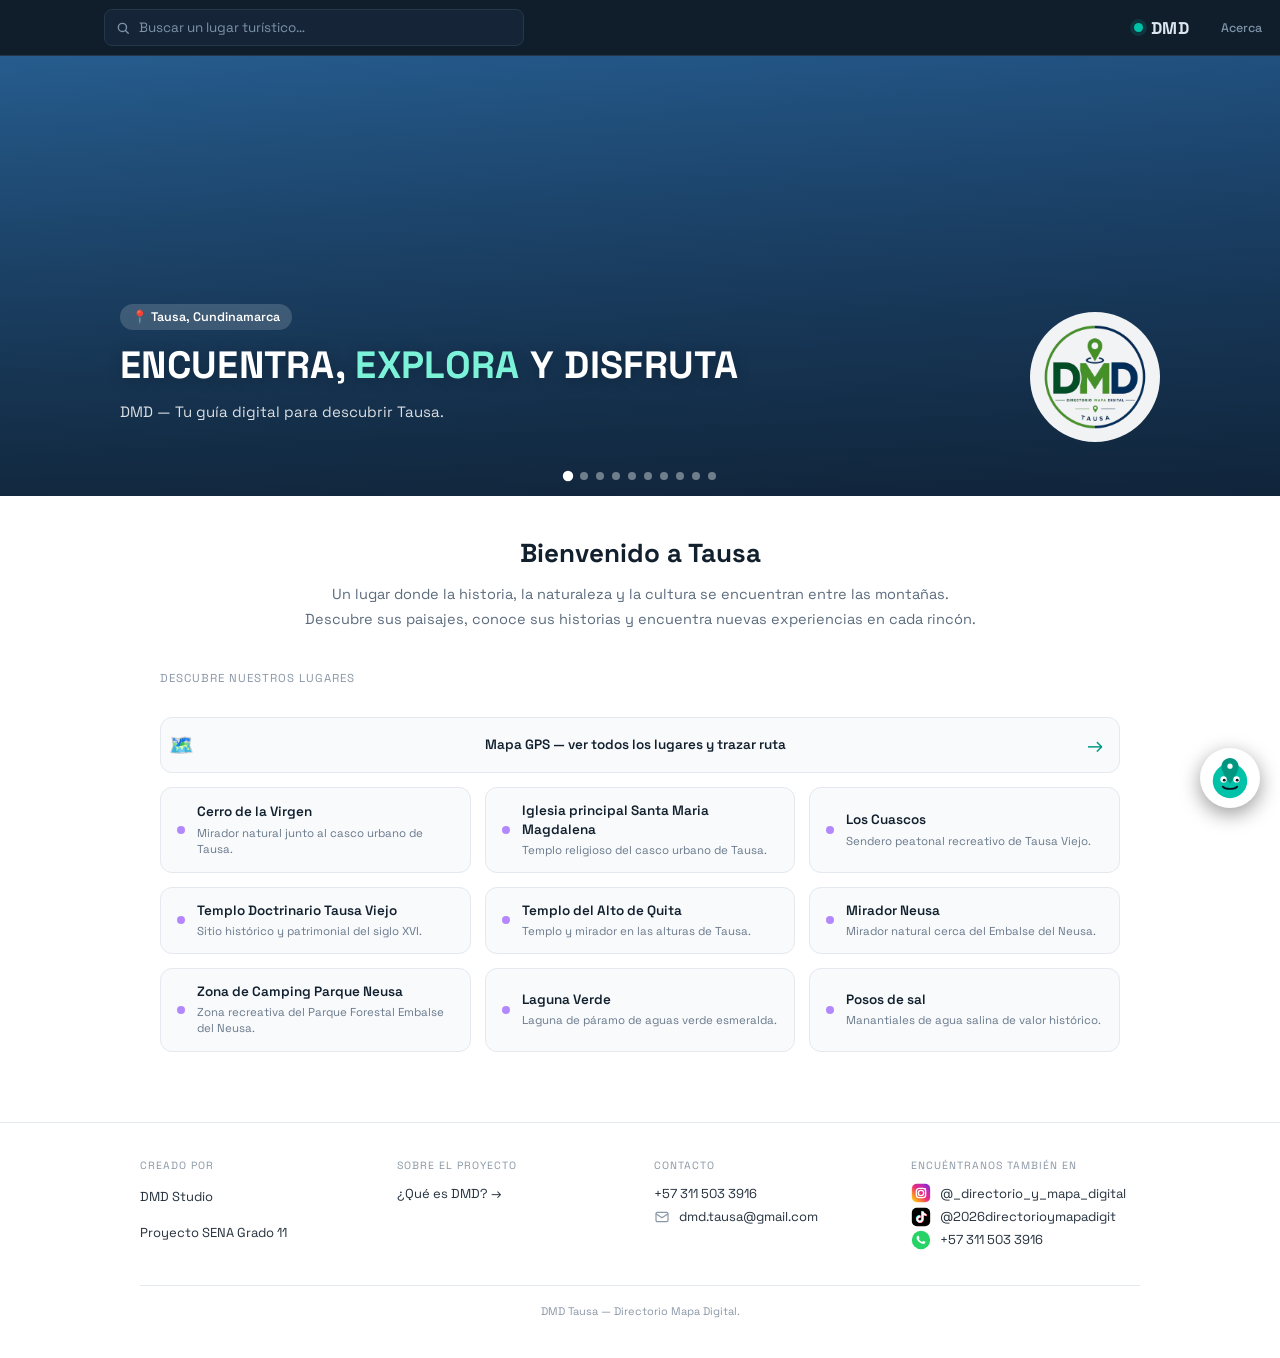
==== commit 4850834f: "nuevo" ====
--- a/index.html
+++ b/index.html
@@ -230,52 +230,7 @@
   }
 
   /* ---------- pie de página: contacto ---------- */
-  .site-footer{
-    background:#FFFFFF;
-    border-top:1px solid #E4E9EF;
-    padding:36px 20px 40px 20px;
-  }
-  .footer-inner{
-    max-width:1000px;
-    margin:0 auto;
-    display:grid;
-    grid-template-columns:repeat(auto-fit, minmax(200px, 1fr));
-    gap:28px;
-  }
-  .footer-block .footer-title{
-    font-size:10.5px;
-    text-transform:uppercase;
-    letter-spacing:1px;
-    color:#8A97A6;
-    margin-bottom:10px;
-  }
-  .footer-block p, .footer-block a{
-    font-size:13px;
-    color:#25313E;
-    line-height:1.8;
-    text-decoration:none;
-    display:flex;
-    align-items:center;
-    gap:9px;
-  }
-  .footer-block a svg{
-    width:16px;
-    height:16px;
-    flex:0 0 auto;
-    color:#8A97A6;
-    transition:color 0.15s ease;
-  }
-  .footer-block a:hover{ color:#1F4E80; }
-  .footer-block a:hover svg{ color:#1F4E80; }
-  .footer-note{
-    max-width:1000px;
-    margin:28px auto 0 auto;
-    padding-top:18px;
-    border-top:1px solid #E4E9EF;
-    font-size:11px;
-    color:#8A97A6;
-    text-align:center;
-  }
+  /* estilos del pie de página (.site-footer, .footer-inner, etc.) ahora viven en site.css, compartidos por todas las páginas */
 </style>
 </head>
 <body>
@@ -286,7 +241,7 @@
     <input type="text" id="topSearchInput" placeholder="Buscar un lugar turístico…" autocomplete="off">
     <ul id="topSearchResults"></ul>
   </div>
-  <div class="site-brand"><span class="dot"></span>DMD</div>
+  <div class="site-brand"><span class="dot"></span>DMD</div><a href="acerca.html" class="site-topbar-acerca">Acerca</a>
 </header>
 
 <div class="hero-slider" id="heroSlider">
@@ -327,27 +282,34 @@
   <div class="footer-inner">
     <div class="footer-block">
       <div class="footer-title">Creado por</div>
-      <p>Camilo Andrés Hernández Ruiz</p>
+      <p>DMD Studio</p>
       <p>Proyecto SENA Grado 11</p>
+    </div>
+    <div class="footer-block">
+      <div class="footer-title">Sobre el proyecto</div>
+      <a href="acerca.html">¿Qué es DMD? →</a>
     </div>
     <div class="footer-block">
       <div class="footer-title">Contacto</div>
-      <a href="tel:+573125489961">+57 312 548 9961</a>
-      <a href="mailto:dmd.tausa@gmail.com">dmd.tausa@gmail.com</a>
+      <a href="tel:+573115033916">+57 311 503 3916</a>
+      <a href="mailto:dmd.tausa@gmail.com">
+        <svg viewBox="0 0 24 24" fill="none" stroke="currentColor" stroke-width="1.8"><rect x="3" y="5" width="18" height="14" rx="2"/><path d="M3 7l9 6 9-6"/></svg>
+        dmd.tausa@gmail.com
+      </a>
     </div>
     <div class="footer-block">
       <div class="footer-title">Encuéntranos también en</div>
-      <a href="https://instagram.com/dmd.tausa" target="_blank" rel="noopener">
-        <svg viewBox="0 0 24 24" fill="none" stroke="currentColor" stroke-width="1.8"><rect x="3" y="3" width="18" height="18" rx="5"/><circle cx="12" cy="12" r="4"/><circle cx="17.2" cy="6.8" r="1"/></svg>
-        DMD Tausa
+      <a href="https://instagram.com/_directorio_y_mapa_digital" target="_blank" rel="noopener">
+        <svg class="brand-icon" viewBox="0 0 24 24"><defs><linearGradient id="igGrad" x1="0%" y1="100%" x2="100%" y2="0%"><stop offset="0%" stop-color="#FEE411"/><stop offset="25%" stop-color="#FB8A2E"/><stop offset="50%" stop-color="#EA2A7D"/><stop offset="75%" stop-color="#BC2AB5"/><stop offset="100%" stop-color="#6228D7"/></linearGradient></defs><rect x="1" y="1" width="22" height="22" rx="6" fill="url(#igGrad)"/><rect x="6.4" y="6.4" width="11.2" height="11.2" rx="3.4" fill="none" stroke="#fff" stroke-width="1.6"/><circle cx="12" cy="12" r="3.2" fill="none" stroke="#fff" stroke-width="1.6"/><circle cx="17" cy="7" r="1" fill="#fff"/></svg>
+        @_directorio_y_mapa_digital
       </a>
-      <a href="https://www.tiktok.com/@dmd.tausa" target="_blank" rel="noopener">
-        <svg viewBox="0 0 24 24" fill="none" stroke="currentColor" stroke-width="1.8"><path d="M16 3v10.5a3.5 3.5 0 1 1-3.5-3.5"/><path d="M16 3c.4 2.2 2 4 4.5 4.3"/></svg>
-        DMD Tausa
+      <a href="https://www.tiktok.com/@2026directorioymapadigit" target="_blank" rel="noopener">
+        <svg class="brand-icon" viewBox="0 0 24 24"><rect x="1" y="1" width="22" height="22" rx="6" fill="#010101"/><path d="M15.1 5.3c.4 1.7 1.6 2.9 3.4 3.1v2.3c-1.2 0-2.4-.4-3.4-1v4.8c0 2.5-2 4.4-4.4 4.4-2.5 0-4.4-2-4.4-4.4 0-2.4 1.9-4.4 4.3-4.4.3 0 .5 0 .8.1v2.4c-.3-.1-.5-.1-.8-.1-1.1 0-2 .9-2 2 0 1.1.9 2 2 2 1.1 0 2.1-.9 2.1-2.1V5.3h2.4z" fill="#25F4EE" transform="translate(-0.5,-0.4)"/><path d="M15.1 5.3c.4 1.7 1.6 2.9 3.4 3.1v2.3c-1.2 0-2.4-.4-3.4-1v4.8c0 2.5-2 4.4-4.4 4.4-2.5 0-4.4-2-4.4-4.4 0-2.4 1.9-4.4 4.3-4.4.3 0 .5 0 .8.1v2.4c-.3-.1-.5-.1-.8-.1-1.1 0-2 .9-2 2 0 1.1.9 2 2 2 1.1 0 2.1-.9 2.1-2.1V5.3h2.4z" fill="#FE2C55" transform="translate(0.5,0.4)"/><path d="M15.1 5.3c.4 1.7 1.6 2.9 3.4 3.1v2.3c-1.2 0-2.4-.4-3.4-1v4.8c0 2.5-2 4.4-4.4 4.4-2.5 0-4.4-2-4.4-4.4 0-2.4 1.9-4.4 4.3-4.4.3 0 .5 0 .8.1v2.4c-.3-.1-.5-.1-.8-.1-1.1 0-2 .9-2 2 0 1.1.9 2 2 2 1.1 0 2.1-.9 2.1-2.1V5.3h2.4z" fill="#fff"/></svg>
+        @2026directorioymapadigit
       </a>
-      <a href="https://wa.me/573125489961" target="_blank" rel="noopener">
-        <svg viewBox="0 0 24 24" fill="none" stroke="currentColor" stroke-width="1.8"><path d="M4 20l1.4-4A8 8 0 1 1 9 19.5z"/><path d="M8.5 9.5c0 3 2.6 5.6 5.6 5.6.6 0 1-.1 1-.6v-1.1c0-.3-.2-.5-.5-.6l-1.7-.4c-.2 0-.4 0-.5.2l-.4.6c-1-.5-1.9-1.3-2.4-2.4l.6-.4c.2-.1.2-.3.2-.5l-.4-1.7c0-.3-.3-.5-.6-.5H8.6c-.3 0-.6.4-.6 1z"/></svg>
-        +57 312 548 9961
+      <a href="https://wa.me/573115033916" target="_blank" rel="noopener">
+        <svg class="brand-icon" viewBox="0 0 24 24"><circle cx="12" cy="12" r="11" fill="#25D366"/><path d="M16.7 13.9c-.3-.1-1.5-.7-1.7-.8-.2-.1-.4-.1-.6.1-.2.2-.6.8-.8 1-.1.2-.3.2-.5.1-.3-.1-1.1-.4-2.1-1.3-.8-.7-1.3-1.6-1.5-1.8-.1-.2 0-.4.1-.5.1-.1.3-.3.4-.5.1-.1.2-.3.2-.4.1-.2 0-.3 0-.5-.1-.1-.6-1.4-.8-1.9-.2-.5-.4-.4-.6-.4h-.5c-.2 0-.5.1-.7.3-.2.2-.9.9-.9 2.2 0 1.3.9 2.5 1.1 2.7.1.2 1.8 2.8 4.5 3.8.6.3 1.1.4 1.5.5.6.2 1.2.2 1.6.1.5-.1 1.5-.6 1.7-1.2.2-.6.2-1.1.2-1.2-.1-.1-.2-.2-.5-.3z" fill="#fff"/></svg>
+        +57 311 503 3916
       </a>
     </div>
   </div>
@@ -380,6 +342,7 @@
   (function(){
     const slidesWrap = document.getElementById('heroSlides');
     const dotsWrap = document.getElementById('heroDots');
+    const heroSlider = document.getElementById('heroSlider');
     const heroTag = document.getElementById('heroTag');
     const heroTitle = document.getElementById('heroTitle');
     const heroDesc = document.getElementById('heroDesc');
@@ -444,9 +407,50 @@
       }
     }
 
+    // ---------- deslizar con el dedo (swipe) para cambiar de foto ----------
+    (function(){
+      let touchStartX = 0;
+      let touchDeltaX = 0;
+      const SWIPE_THRESHOLD = 40; // px mínimos para contar como deslizado
+
+      heroSlider.addEventListener('touchstart', function(e){
+        touchStartX = e.touches[0].clientX;
+        touchDeltaX = 0;
+      }, { passive: true });
+
+      heroSlider.addEventListener('touchmove', function(e){
+        touchDeltaX = e.touches[0].clientX - touchStartX;
+      }, { passive: true });
+
+      heroSlider.addEventListener('touchend', function(){
+        if(heroSlides.length < 2) return;
+        if(touchDeltaX <= -SWIPE_THRESHOLD){
+          goToSlide((heroIndex + 1) % heroSlides.length); // deslizó a la izquierda -> siguiente
+        } else if(touchDeltaX >= SWIPE_THRESHOLD){
+          goToSlide((heroIndex - 1 + heroSlides.length) % heroSlides.length); // deslizó a la derecha -> anterior
+        }
+      });
+    })();
+
     renderHeroText(0);
     resetHeroTimer();
   })();
 </script>
+
+<!-- ---------- asistente virtual ---------- -->
+<button id="assistantToggle" aria-label="Abrir asistente virtual"></button>
+<div id="assistantPanel">
+  <div id="assistantHeader">
+    <span class="title"><span id="assistantHeaderAvatar" class="header-avatar"></span>Asistente DMD</span>
+    <button id="assistantClose">✕</button>
+  </div>
+  <div id="assistantMessages"></div>
+  <div id="assistantSuggestions"></div>
+  <div id="assistantInputRow">
+    <input type="text" id="assistantInput" placeholder="Escribe tu pregunta…" autocomplete="off">
+    <button id="assistantSend">➤</button>
+  </div>
+</div>
+<script src="assistant.js"></script>
 </body>
 </html>
--- a/site.css
+++ b/site.css
@@ -131,6 +131,70 @@
   background:var(--accent);
   box-shadow:0 0 0 4px rgba(0,194,168,0.15);
 }
+.site-topbar-acerca{
+  color:var(--fg-dim);
+  text-decoration:none;
+  font-size:12.5px;
+  font-weight:500;
+  margin-left:16px;
+  white-space:nowrap;
+}
+.site-topbar-acerca:hover{ color:var(--accent); }
+
+/* =====================================================================
+   PIE DE PÁGINA — compartido por cualquier página con <footer class="site-footer">
+   ===================================================================== */
+.site-footer{
+  background:#FFFFFF;
+  border-top:1px solid #E4E9EF;
+  padding:36px 20px 40px 20px;
+}
+.footer-inner{
+  max-width:1000px;
+  margin:0 auto;
+  display:grid;
+  grid-template-columns:repeat(auto-fit, minmax(200px, 1fr));
+  gap:28px;
+}
+.footer-block .footer-title{
+  font-size:10.5px;
+  text-transform:uppercase;
+  letter-spacing:1px;
+  color:#8A97A6;
+  margin-bottom:10px;
+}
+.footer-block p, .footer-block a{
+  font-size:13px;
+  color:#25313E;
+  line-height:1.8;
+  text-decoration:none;
+  display:flex;
+  align-items:center;
+  gap:9px;
+}
+.footer-block a svg{
+  width:16px;
+  height:16px;
+  flex:0 0 auto;
+  color:#8A97A6;
+  transition:color 0.15s ease;
+}
+.footer-block a:hover{ color:#1F4E80; }
+.footer-block a:hover svg{ color:#1F4E80; }
+.footer-block a svg.brand-icon{
+  width:20px; height:20px;
+  color:inherit; /* estos íconos ya traen su propio color de marca, no heredan currentColor */
+}
+.footer-block a:hover svg.brand-icon{ color:inherit; filter:brightness(1.08); }
+.footer-note{
+  max-width:1000px;
+  margin:28px auto 0 auto;
+  padding-top:18px;
+  border-top:1px solid #E4E9EF;
+  font-size:11px;
+  color:#8A97A6;
+  text-align:center;
+}
 
 /* ---------- botones genéricos compartidos ---------- */
 .btn{
@@ -225,3 +289,176 @@
   transition:opacity 0.2s ease;
 }
 #shareCopiedMsg.show{opacity:1;}
+
+/* =====================================================================
+   ASISTENTE VIRTUAL — burbuja flotante compartida por todas las páginas
+   ===================================================================== */
+#assistantToggle{
+  position:fixed; right:20px; bottom:92px;
+  width:60px; height:60px; border-radius:50%;
+  background:#fff;
+  border:none; cursor:pointer;
+  display:flex; align-items:center; justify-content:center;
+  box-shadow:0 6px 20px rgba(0,0,0,0.4);
+  padding:7px;
+  z-index:4000;
+  transition:transform 0.15s ease;
+}
+#assistantToggle svg{ width:100%; height:100%; display:block; }
+#assistantToggle:hover{ transform:scale(1.06); }
+
+#assistantPanel{
+  position:fixed; right:20px; bottom:160px;
+  width:340px; max-width:calc(100vw - 32px);
+  height:460px; max-height:calc(100vh - 210px);
+  background:var(--panel);
+  border:1px solid var(--line);
+  border-radius:14px;
+  display:none;
+  flex-direction:column;
+  overflow:hidden;
+  box-shadow:0 14px 40px rgba(0,0,0,0.5);
+  z-index:4000;
+}
+#assistantPanel.open{ display:flex; }
+
+#assistantHeader{
+  background:var(--panel-2);
+  padding:12px 14px;
+  display:flex; align-items:center; justify-content:space-between;
+  border-bottom:1px solid var(--line);
+  flex:0 0 auto;
+}
+#assistantHeader .title{ font-weight:700; font-size:13.5px; color:var(--fg); display:flex; align-items:center; gap:8px; }
+#assistantHeader .header-avatar{ width:24px; height:24px; flex:0 0 auto; display:flex; }
+#assistantHeader .header-avatar svg{ width:100%; height:100%; display:block; }
+#assistantClose{ background:transparent; border:none; color:var(--fg-dim); font-size:16px; cursor:pointer; padding:2px 6px; }
+#assistantClose:hover{ color:var(--danger); }
+
+#assistantMessages{
+  flex:1;
+  overflow-y:auto;
+  padding:14px;
+  display:flex;
+  flex-direction:column;
+  gap:10px;
+}
+.msg-row{ display:flex; align-items:flex-end; gap:7px; }
+.msg-row.user-row{ justify-content:flex-end; }
+.msg-avatar{
+  width:26px; height:26px; flex:0 0 auto;
+  border-radius:50%; overflow:hidden;
+  background:#fff;
+  box-shadow:0 0 0 1px var(--line);
+}
+.msg-avatar svg{ width:100%; height:100%; display:block; }
+.msg{
+  max-width:78%;
+  padding:9px 12px;
+  border-radius:12px;
+  font-size:13px;
+  line-height:1.55;
+}
+.msg.bot{ background:var(--panel-2); color:var(--fg); border-bottom-left-radius:3px; }
+.msg.user{ background:var(--accent); color:#04211C; border-bottom-right-radius:3px; }
+.msg a{ color:inherit; text-decoration:underline; font-weight:600; }
+.msg ul{ margin:6px 0 0 16px; padding:0; }
+
+#assistantSuggestions{
+  display:flex; flex-wrap:wrap; gap:6px;
+  padding:0 14px 10px 14px;
+  flex:0 0 auto;
+}
+#assistantSuggestions button{
+  background:transparent;
+  border:1px solid var(--line);
+  color:var(--fg);
+  font-size:11.5px;
+  padding:5px 10px;
+  border-radius:20px;
+  cursor:pointer;
+  font-family:'Space Grotesk', sans-serif;
+}
+#assistantSuggestions button:hover{ border-color:var(--accent); color:var(--accent); }
+
+#assistantInputRow{
+  display:flex; gap:8px;
+  padding:10px;
+  border-top:1px solid var(--line);
+  background:var(--panel);
+  flex:0 0 auto;
+}
+#assistantInput{
+  flex:1; min-width:0;
+  background:var(--panel-2);
+  border:1px solid var(--line);
+  color:var(--fg);
+  padding:9px 12px;
+  border-radius:8px;
+  font-family:'Space Grotesk', sans-serif;
+  font-size:13px;
+  outline:none;
+}
+#assistantInput::placeholder{ color:var(--fg-dim); }
+#assistantInput:focus{ border-color:var(--accent); }
+#assistantSend{
+  background:var(--accent); color:#04211C; border:none;
+  width:38px; flex:0 0 auto; border-radius:8px; cursor:pointer; font-size:15px;
+}
+
+@media (max-width:480px){
+  #assistantPanel{ right:12px; left:12px; width:auto; bottom:150px; }
+  #assistantToggle{ right:16px; bottom:86px; }
+}
+
+/* =====================================================================
+   RESEÑAS Y CALIFICACIONES — compartido por lugar.html y acerca.html
+   ===================================================================== */
+.reviews-loading, .reviews-empty{ font-size:13px; color:#8A97A6; }
+.reviews-empty{ font-style:italic; }
+
+.reviews-summary{
+  display:flex; align-items:center; gap:16px;
+  margin-bottom:20px;
+}
+.reviews-score{ font-size:40px; font-weight:800; color:#12202E; line-height:1; }
+.reviews-stars{ letter-spacing:2px; }
+.reviews-count{ font-size:12.5px; color:#8A97A6; margin-top:4px; }
+
+.reviews-form{
+  background:#F8FAFC; border:1px solid #E4E9EF; border-radius:12px;
+  padding:16px; margin-bottom:22px;
+}
+.reviews-form-label{ font-size:12.5px; font-weight:700; color:#12202E; margin-bottom:8px; }
+.reviews-form-stars{ display:flex; gap:5px; margin-bottom:12px; }
+.reviews-pick-star{
+  font-size:28px; line-height:1; cursor:pointer; user-select:none;
+  transition:transform 0.1s ease;
+}
+.reviews-pick-star:hover{ transform:scale(1.18); }
+.reviews-textarea{
+  width:100%; resize:vertical; min-height:44px; box-sizing:border-box;
+  border:1px solid #D8E0E9; border-radius:8px; padding:10px 12px;
+  font-family:'Space Grotesk', sans-serif; font-size:13.5px; color:#25313E;
+  margin-bottom:10px;
+}
+.reviews-textarea:focus{ outline:none; border-color:#00C2A8; }
+.reviews-submit{
+  background:#00C2A8; color:#04211C; font-weight:700; border:none;
+  padding:9px 20px; border-radius:8px; cursor:pointer; font-size:13px;
+}
+.reviews-submit:disabled{ background:#D8E0E9; color:#8A97A6; cursor:not-allowed; }
+
+.reviews-list{ display:flex; flex-direction:column; gap:14px; }
+.review-item{ border-top:1px solid #EEF1F5; padding-top:12px; }
+.review-item-stars{ display:flex; align-items:center; gap:8px; }
+.review-item-date{ font-size:11.5px; color:#8A97A6; }
+.review-item-comment{ font-size:13.5px; color:#3A4856; margin-top:5px; line-height:1.6; }
+
+.reviews-toggle{
+  display:block; margin:16px auto 0 auto; background:transparent;
+  border:1px solid #D8E0E9; color:#25313E;
+  padding:8px 20px; border-radius:20px; cursor:pointer;
+  font-size:12.5px; font-weight:600; font-family:'Space Grotesk', sans-serif;
+}
+.reviews-toggle:hover{ border-color:#00C2A8; color:#00967F; }
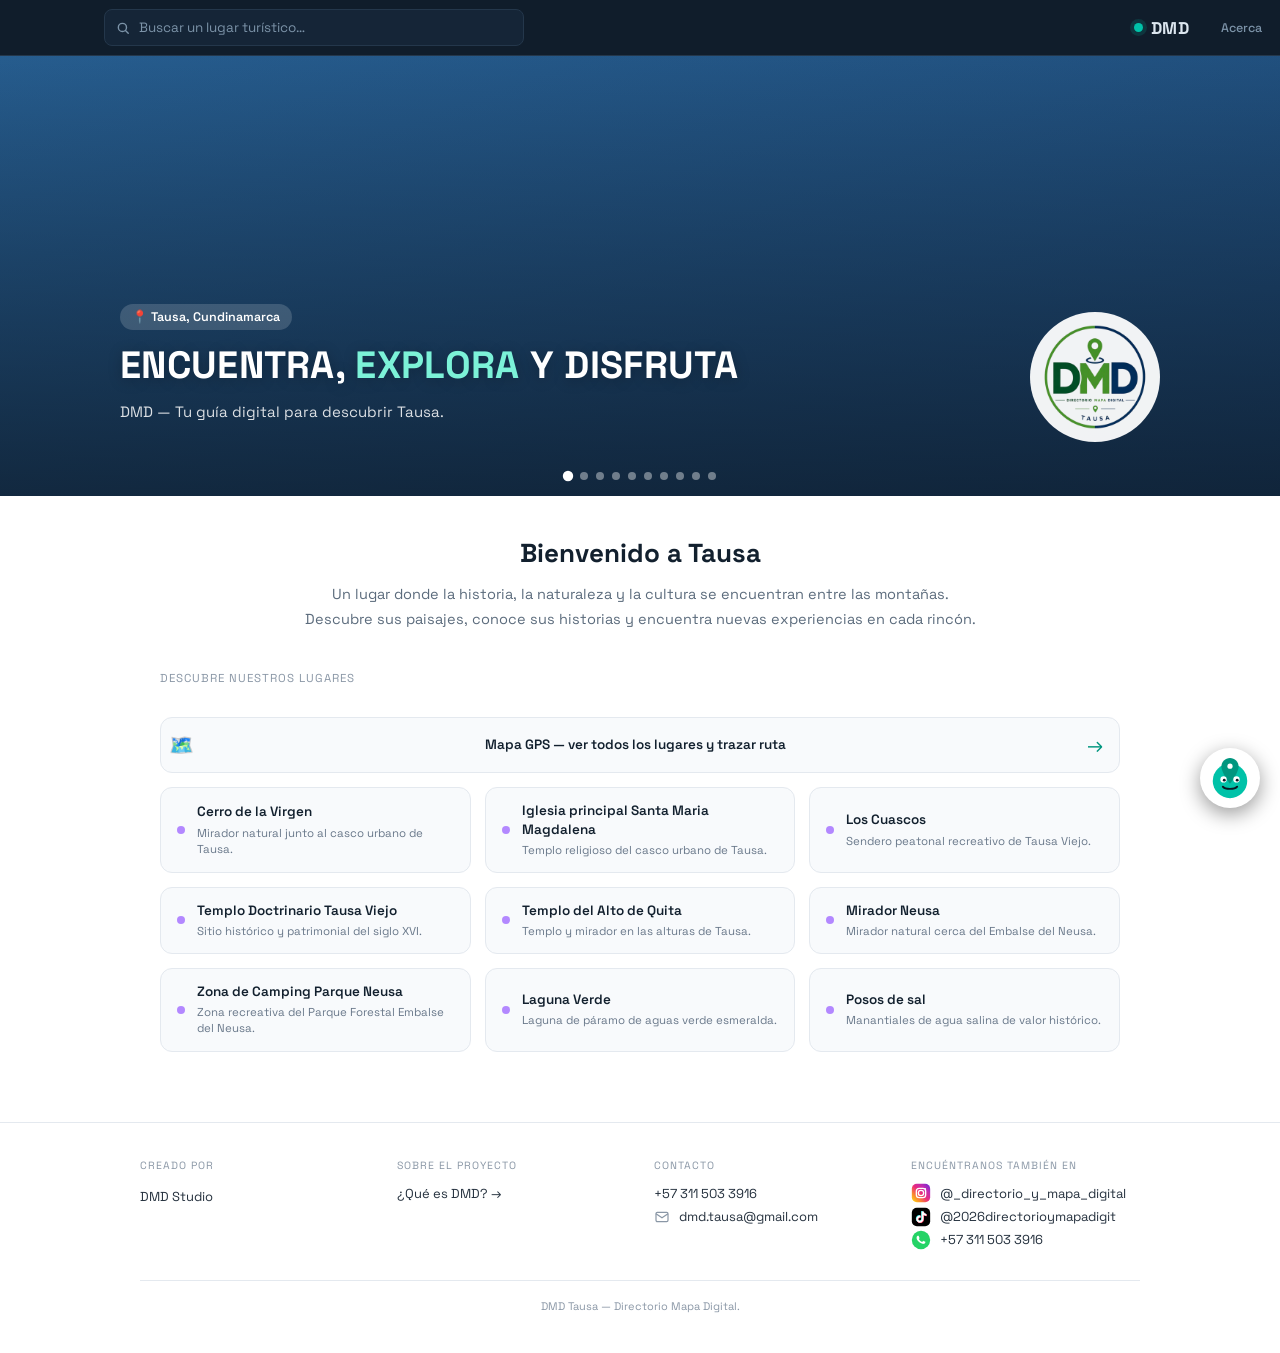
==== commit 53e5d1fc: "q" ====
--- a/index.html
+++ b/index.html
@@ -283,7 +283,6 @@
     <div class="footer-block">
       <div class="footer-title">Creado por</div>
       <p>DMD Studio</p>
-      <p>Proyecto SENA Grado 11</p>
     </div>
     <div class="footer-block">
       <div class="footer-title">Sobre el proyecto</div>
